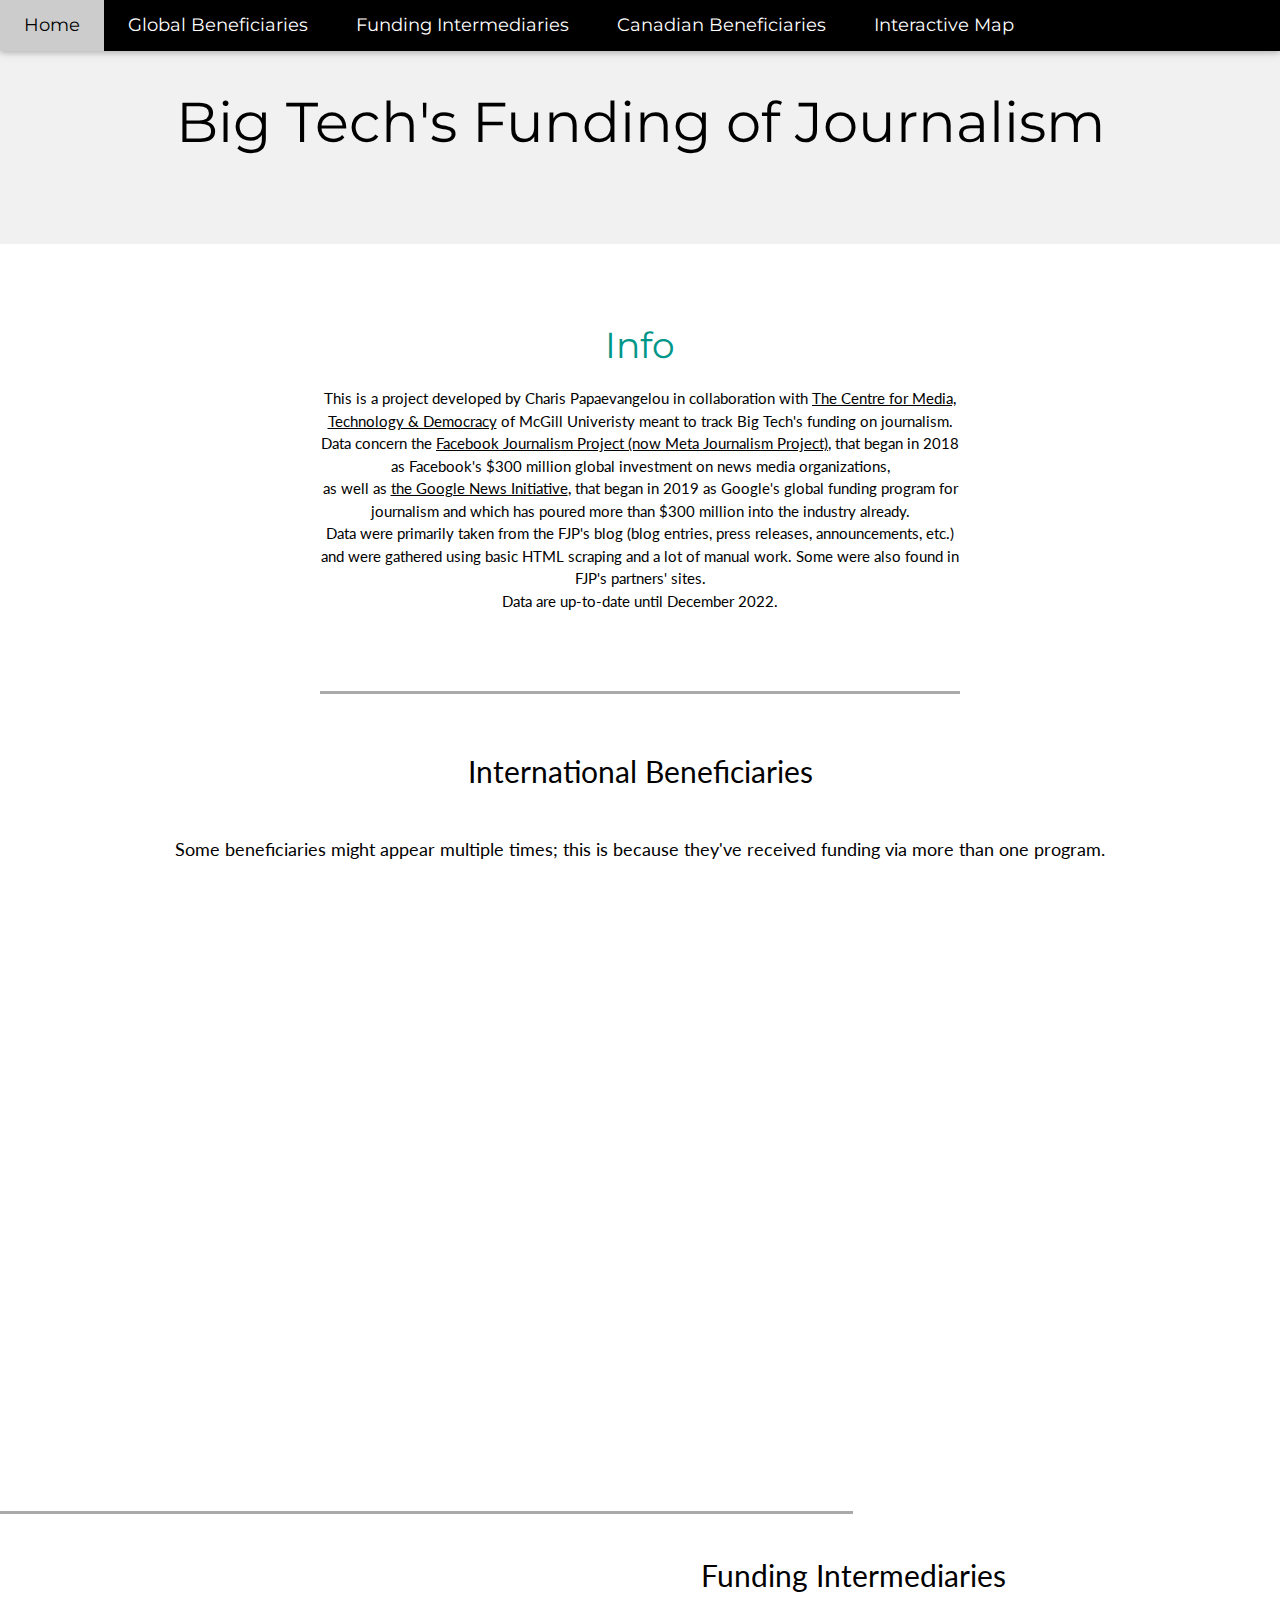
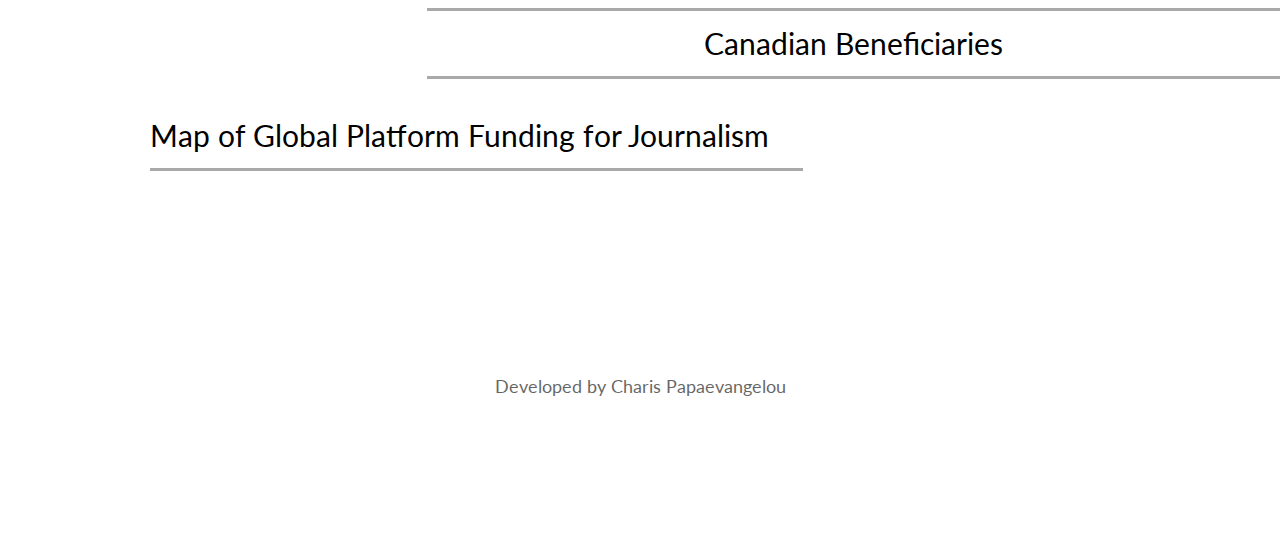
==== index.html @ 930091fc "Update index.html" ====
<!DOCTYPE html>
<html lang="en">
<title>Big Tech's Funding of Journalism</title>
<meta charset="UTF-8">
<meta name="viewport" content="width=device-width, initial-scale=1">
<link rel="stylesheet" href="https://www.w3schools.com/w3css/4/w3.css">
<link rel="stylesheet" href="https://fonts.googleapis.com/css?family=Lato">
<link rel="stylesheet" href="https://fonts.googleapis.com/css?family=Montserrat">
<link rel="stylesheet" href="https://cdnjs.cloudflare.com/ajax/libs/font-awesome/4.7.0/css/font-awesome.min.css">
<style>
body,h1,h2,h3,h4,h5,h6 {font-family: "Lato", sans-serif}
.w3-bar,h1,button {font-family: "Montserrat", sans-serif}
.fa-anchor,.fa-coffee {font-size:200px}
</style>
<body>

<!-- Navbar -->
<div class="w3-top">
  <div class="w3-bar w3-black w3-card w3-left-align w3-large">
    <a class="w3-bar-item w3-button w3-hide-medium w3-hide-large w3-right w3-padding-large w3-hover-white w3-large w3-red" href="javascript:void(0);" onclick="myFunction()" title="Toggle Navigation Menu"><i class="fa fa-bars"></i></a>
    <a href="#" class="w3-bar-item w3-button w3-padding-large w3-white">Home</a>
    <a href="#first" class="w3-bar-item w3-button w3-hide-small w3-padding-large w3-hover-white">Global Beneficiaries</a>
    <a href="#second" class="w3-bar-item w3-button w3-hide-small w3-padding-large w3-hover-white">Funding Intermediaries</a>
    <a href="#third" class="w3-bar-item w3-button w3-hide-small w3-padding-large w3-hover-white">Canadian Beneficiaries</a>
    <a href="#fourth" class="w3-bar-item w3-button w3-hide-small w3-padding-large w3-hover-white">Interactive Map</a>
  </div>

  <!-- Navbar on small screens -->
  <div id="navDemo" class="w3-bar-block w3-white w3-hide w3-hide-large w3-hide-medium w3-large">
    <a href="#first" class="w3-bar-item w3-button w3-padding-large">Global Beneficiaries</a>
    <a href="#second" class="w3-bar-item w3-button w3-padding-large">Funding Intermediaries</a>
    <a href="#third" class="w3-bar-item w3-button w3-padding-large">Canadian Beneficiaries</a>
    <a href="#fourth" class="w3-bar-item w3-button w3-padding-large">Interactive Map</a>
  </div>
</div>
  
<!-- Header -->
<header class="w3-container w3-light-grey w3-center" style="max-width: 100%; max-height: 100%; padding: 5%;">
  <h1 class="w3-margin" style= "font-size: 56px;">Big Tech's Funding of Journalism</h1>
</header>

<!-- Body -->
<div class="w3-main" style="max-width: fit-content; max-height: fit-content; margin-left: 25% !important; margin-right: 25% !important; border-bottom: solid; border-color: darkgray;">
  <div class="w3-row w3-padding-64">
      <h1 class="w3-text-teal" style="text-align: center;">Info</h1>
      <p><center>This is a project developed by Charis Papaevangelou in collaboration with <a href="https://www.mediatechdemocracy.com/">The Centre for Media, Technology & Democracy</a> of McGill Univeristy meant to track Big Tech's funding on journalism.<br> 
       Data concern the <a href="https://www.facebook.com/journalismproject"> Facebook Journalism Project (now Meta Journalism Project)</a>, that began in 2018 as Facebook's $300 million global investment on news media organizations,<br>
       as well as <a href="https://newsinitiative.withgoogle.com/"> the Google News Initiative</a>, that began in 2019 as Google's global funding program for journalism and which has poured more than $300 million into the industry already.<br>
       Data were primarily taken from the FJP's blog (blog entries, press releases, announcements, etc.) and were gathered using basic HTML scraping and a lot of manual work. Some were also found in FJP's partners' sites.<br>
       Data are up-to-date until December 2022.</p>
        </div>
  </div>
  
<!-- First Grid -->
<br>
<br>
<div id="first">
<div class="w3-center style">
<h2>International Beneficiaries</h2>
<h5 class="w3-padding-32">Some beneficiaries might appear multiple times; this is because they've received funding via more than one program.</h5>
      <i class="w3-padding-64 w3-text-red w3-margin-right"></i>
            <iframe width="1600" height="600" seamless frameborder="0" src="https://p-charis.github.io/journalism-funding/#Associated%20Press"></iframe>
    </div>
    <div class="w3-twothird" style="border-bottom: solid; border-color: darkgray">
<script
    src="https://6rv47epmey.cloudtables.io/loader/4aa36558-da86-11ec-96fa-8f8ad7ef2f5e/table/bs5"
    data-apiKey="J8fF810oRDFvTYUQmNHyi41z"
    data-clientId="{Unique client id}"
></script>
</div>
</div>
</div>
 </a>

<!-- Second Grid -->
<div id="second">
<div class="w3-center style">
  <div class="w3-padding-32">
    <div class="w3-third w3-center">
      <i class="w3-padding-64 w3-text-red w3-margin-right"></i>
    </div>
    <div class="w3-twothird" style="border-bottom: solid; border-color: darkgray">
      <h2>Funding Intermediaries</h2>
<script
    src="https://6rv47epmey.cloudtables.io/loader/f861aa0c-da80-11ec-9608-a38b518e19a0/table/bs5"
    data-apiKey="J8fF810oRDFvTYUQmNHyi41z"
    data-clientId="{Unique client id}"
></script>
</a>
    </div>
  </div>
</div>
</div>


<!-- Third Grid -->
<div id="third">
<div class="w3-center style">
  <div class="w3-padding-32">
    <div class="w3-third w3-center">
      <i class="w3-padding-64 w3-text-red w3-margin-right"></i>
    </div>
    <div class="w3-twothird" style="border-bottom: solid; border-color: darkgray">
      <h2>Canadian Beneficiaries</h2>
<script
    src="https://6rv47epmey.cloudtables.io/loader/4c8b0bc2-bb51-11ec-a2d8-4b6a1e3097d9/table/bs5"
    data-apiKey="J8fF810oRDFvTYUQmNHyi41z"
    data-clientId="{Unique client id}"
></script>
</a>
    </div>
  </div>
</div>
</div>

<!-- Fourth Grid -->
<div id="fourth">
<div class="w3-row-padding w3-padding-64 w3-container">
  <div class="w3-content">
    <div class="w3-twothird" style="border-bottom: solid; border-color: darkgray">
      <h2>Map of Global Platform Funding for Journalism</h2>
<div class='tableauPlaceholder' id='viz1650116633884' style='position: relative'><noscript><a href='#'><img alt='Interactive Map of FJP &amp; GNI Global Funding for Journalism (2018-2022) ' src='https:&#47;&#47;public.tableau.com&#47;static&#47;images&#47;gl&#47;global-map-viz&#47;Map&#47;1_rss.png' style='border: none' /></a></noscript><object class='tableauViz'  style='display:none;'><param name='host_url' value='https%3A%2F%2Fpublic.tableau.com%2F' /> <param name='embed_code_version' value='3' /> <param name='site_root' value='' /><param name='name' value='global-map-viz&#47;Map' /><param name='tabs' value='no' /><param name='toolbar' value='yes' /><param name='static_image' value='https:&#47;&#47;public.tableau.com&#47;static&#47;images&#47;gl&#47;global-map-viz&#47;Map&#47;1.png' /> <param name='animate_transition' value='yes' /><param name='display_static_image' value='yes' /><param name='display_spinner' value='yes' /><param name='display_overlay' value='yes' /><param name='display_count' value='yes' /><param name='language' value='en-GB' /></object></div>                <script type='text/javascript'>                    var divElement = document.getElementById('viz1650116633884');                    var vizElement = divElement.getElementsByTagName('object')[0];                    vizElement.style.width='100%';vizElement.style.height=(divElement.offsetWidth*0.75)+'px';                    var scriptElement = document.createElement('script');                    scriptElement.src = 'https://public.tableau.com/javascripts/api/viz_v1.js';                    vizElement.parentNode.insertBefore(scriptElement, vizElement);                </script>
</a>

    </div>
  </div>
</div>
</div>


<script>
// Used to toggle the menu on small screens when clicking on the menu button
function myFunction() {
  var x = document.getElementById("navDemo");
  if (x.className.indexOf("w3-show") == -1) {
    x.className += " w3-show";
  } else { 
    x.className = x.className.replace(" w3-show", "");
  }
}
</script>

<!-- Footer -->
<footer class="w3-container w3-padding-64 w3-center w3-opacity">  
  <div class="w3-xlarge w3-padding-32">
    <h5 class="w3-padding-32">Developed by Charis Papaevangelou</h5>
</body>
</html>
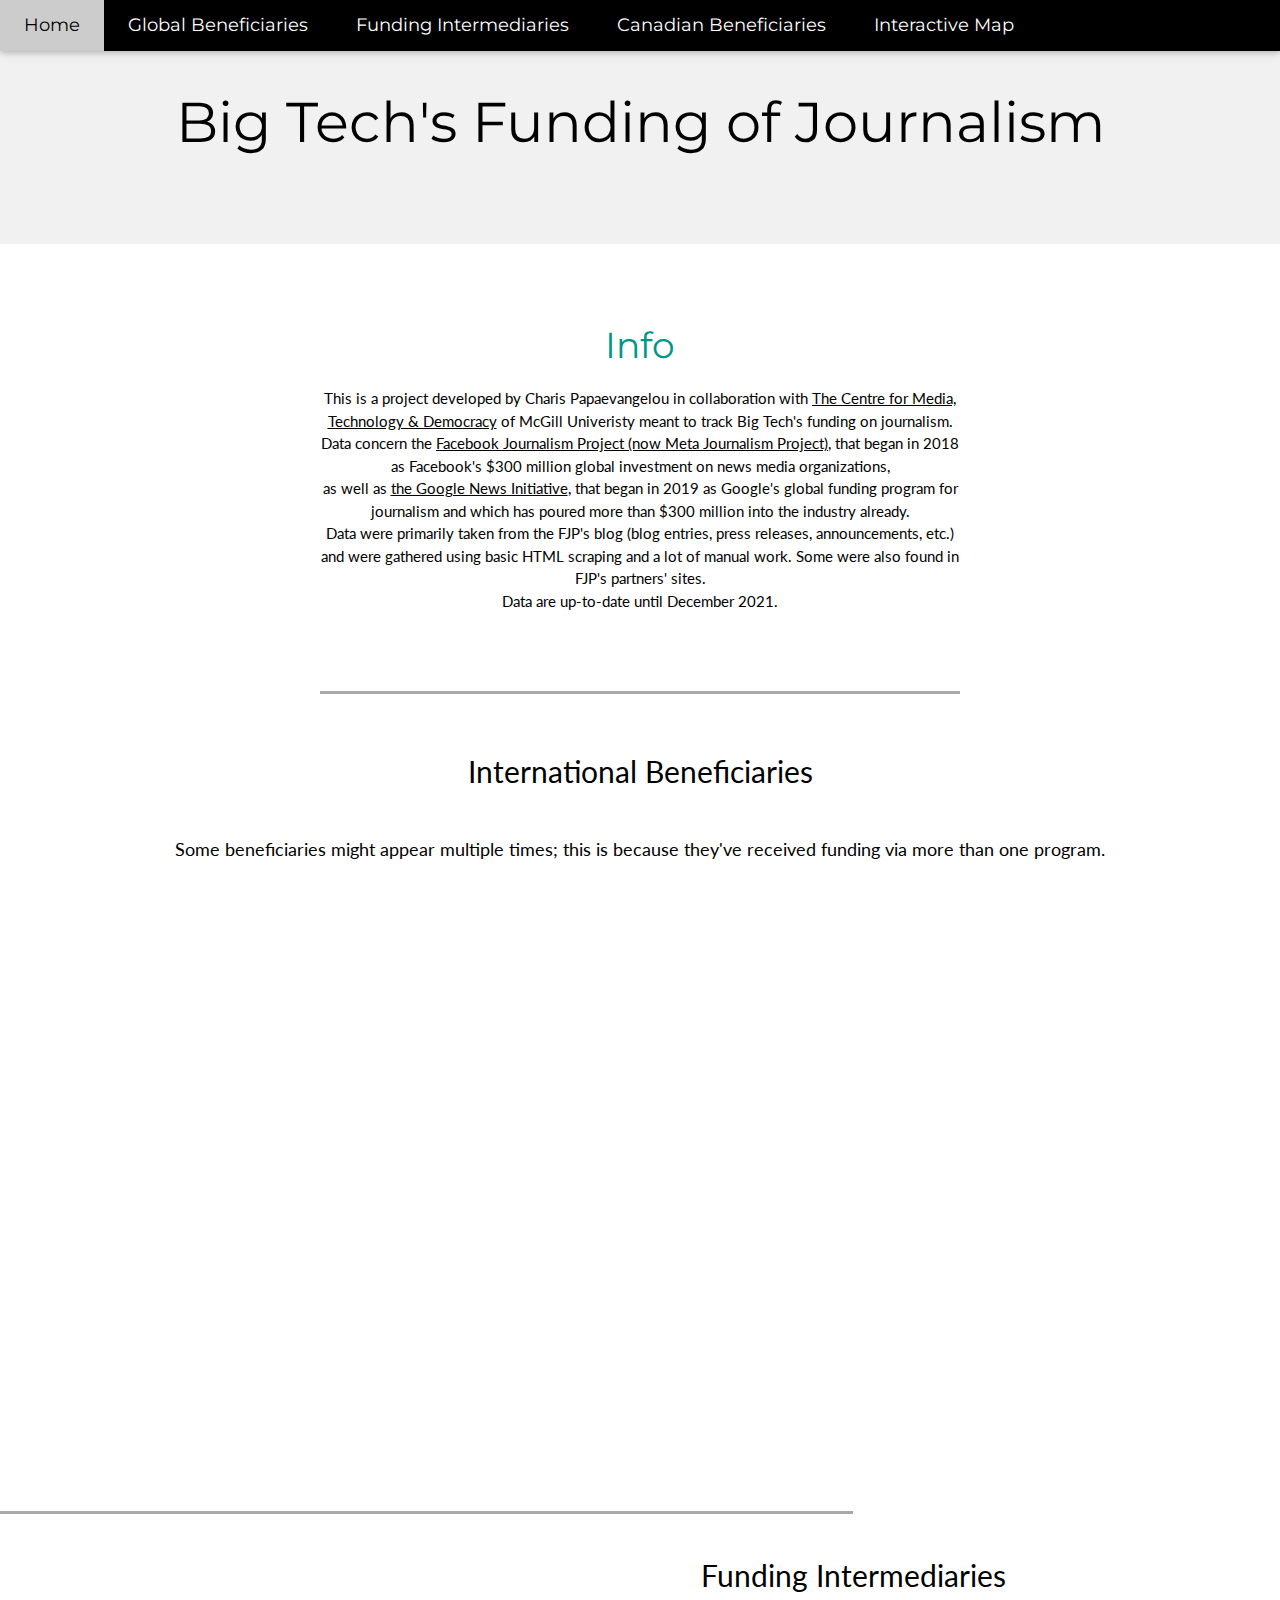
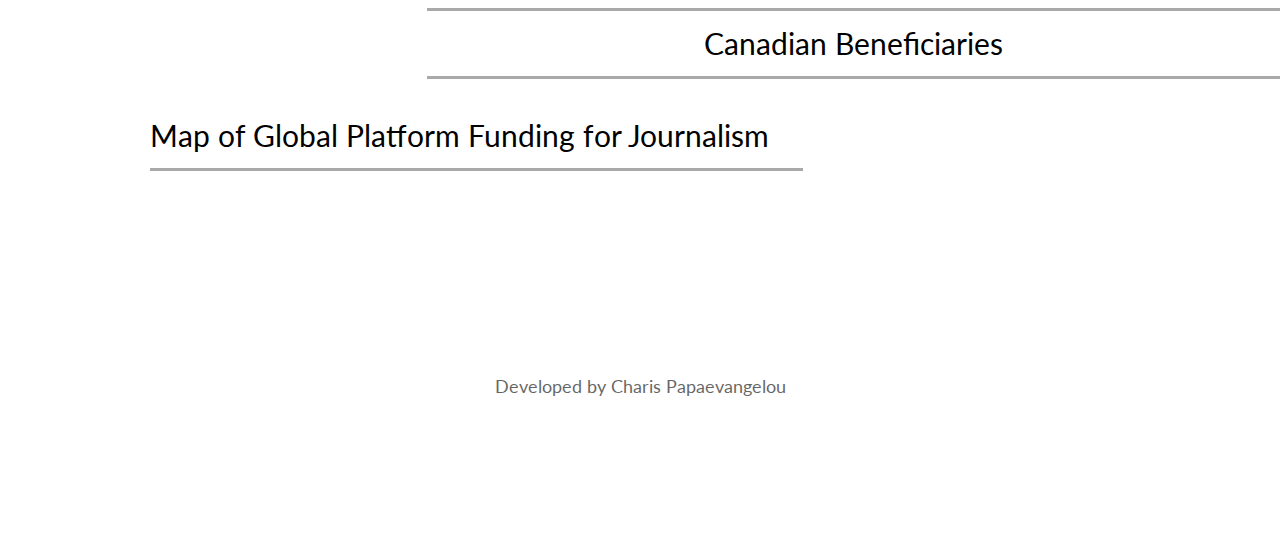
==== commit 6960f610: "Update index.html" ====
--- a/index.html
+++ b/index.html
@@ -47,7 +47,7 @@
        Data concern the <a href="https://www.facebook.com/journalismproject"> Facebook Journalism Project (now Meta Journalism Project)</a>, that began in 2018 as Facebook's $300 million global investment on news media organizations,<br>
        as well as <a href="https://newsinitiative.withgoogle.com/"> the Google News Initiative</a>, that began in 2019 as Google's global funding program for journalism and which has poured more than $300 million into the industry already.<br>
        Data were primarily taken from the FJP's blog (blog entries, press releases, announcements, etc.) and were gathered using basic HTML scraping and a lot of manual work. Some were also found in FJP's partners' sites.<br>
-       Data are up-to-date until December 2022.</p>
+       Data are up-to-date until December 2021.</p>
         </div>
   </div>
   
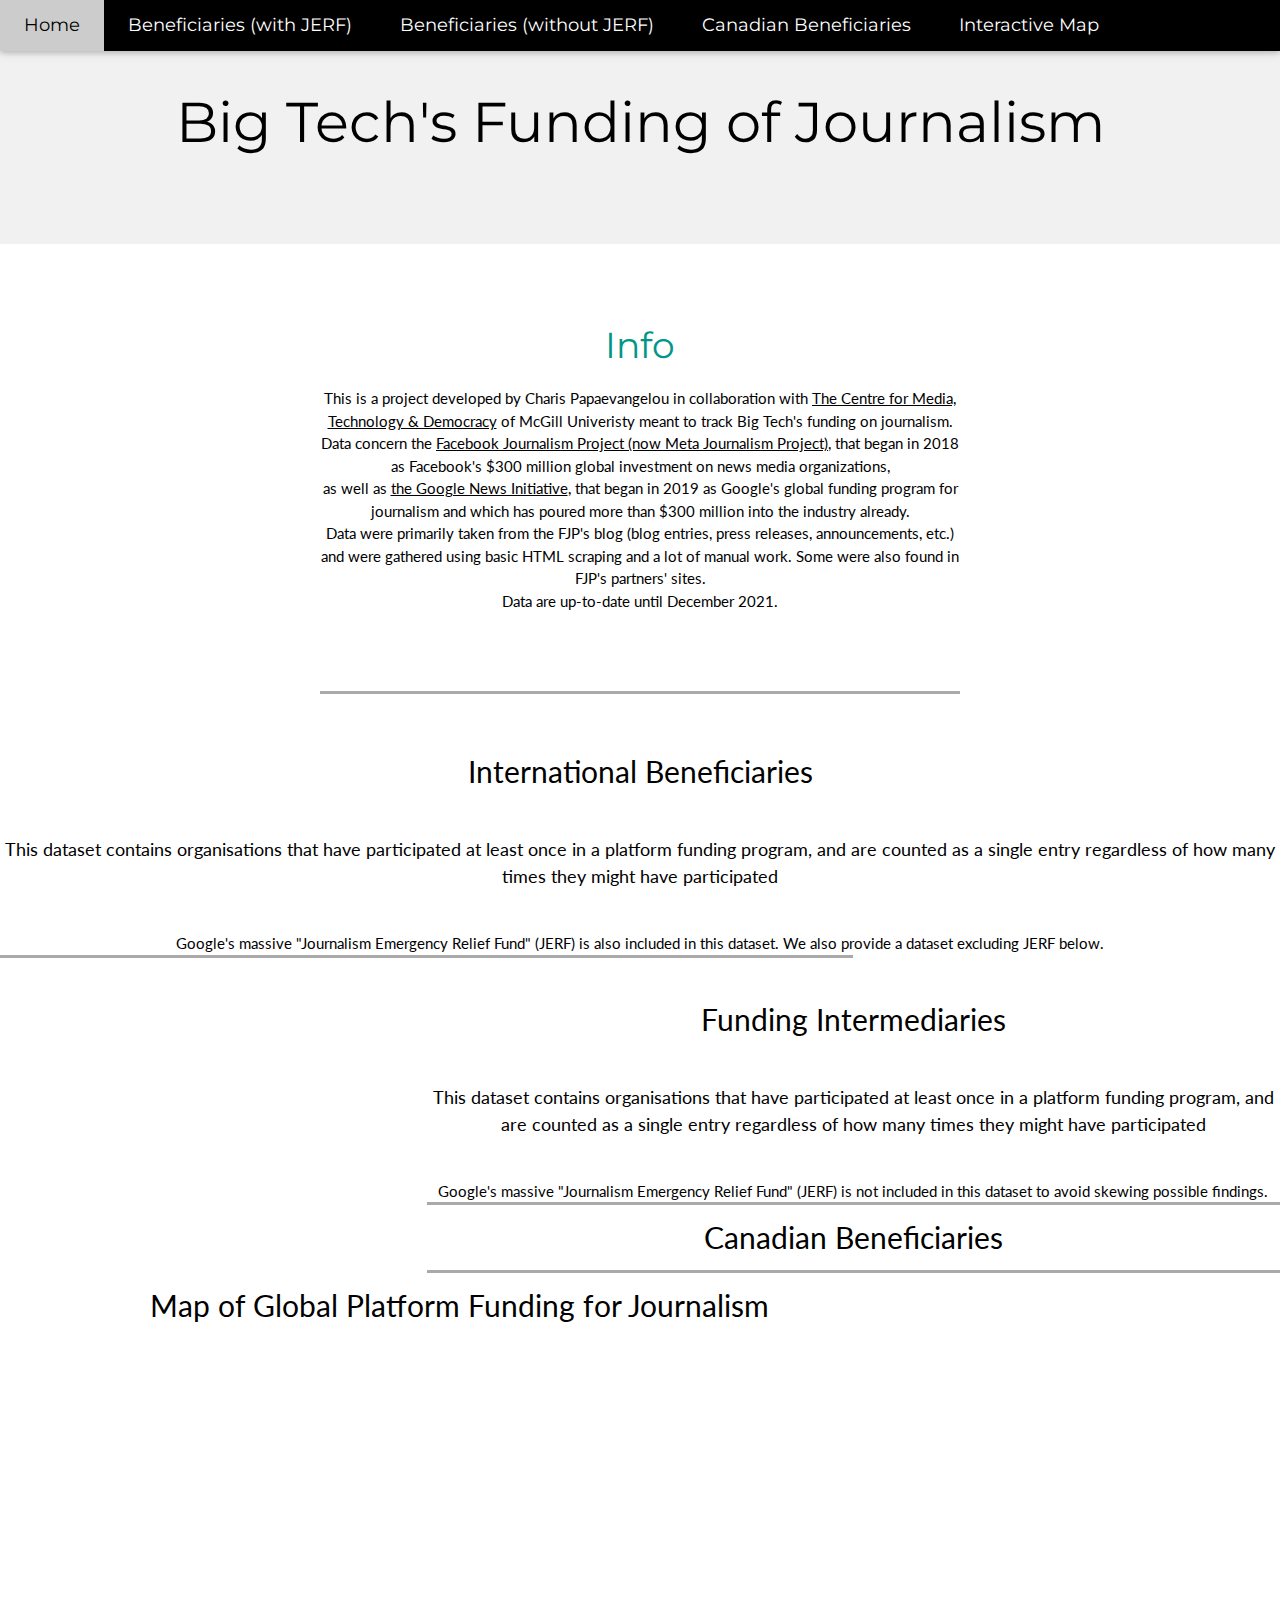
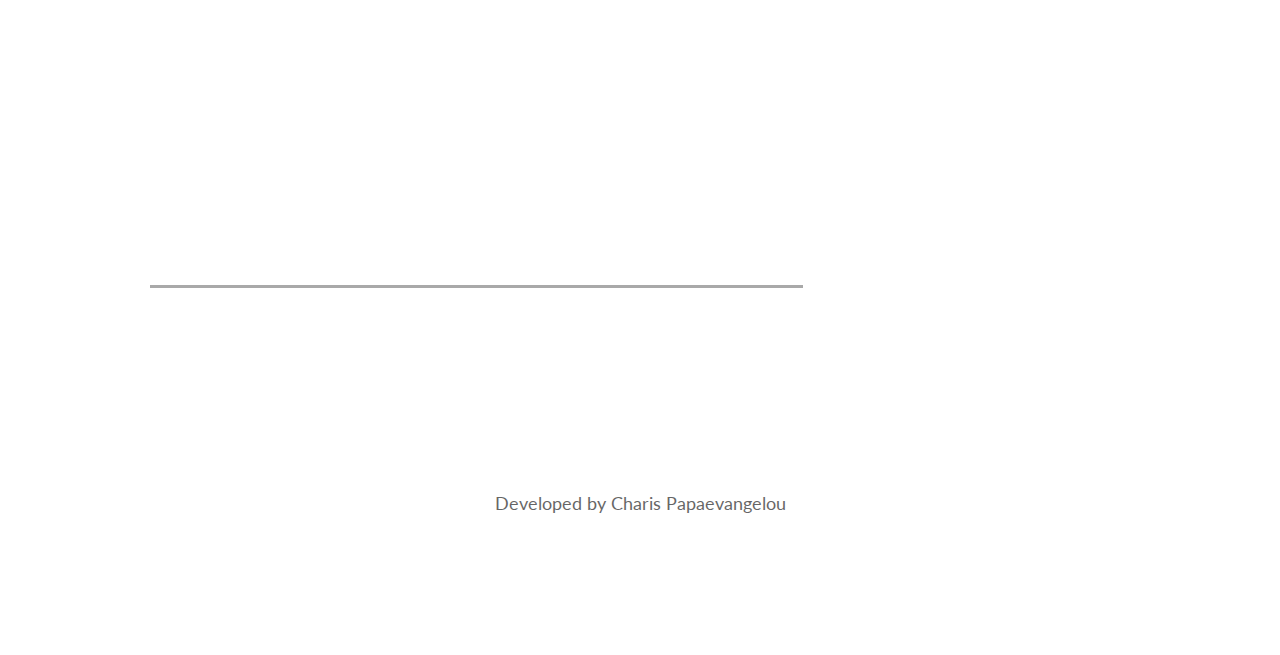
==== commit 9b950c08: "Update index.html" ====
--- a/index.html
+++ b/index.html
@@ -19,16 +19,16 @@
   <div class="w3-bar w3-black w3-card w3-left-align w3-large">
     <a class="w3-bar-item w3-button w3-hide-medium w3-hide-large w3-right w3-padding-large w3-hover-white w3-large w3-red" href="javascript:void(0);" onclick="myFunction()" title="Toggle Navigation Menu"><i class="fa fa-bars"></i></a>
     <a href="#" class="w3-bar-item w3-button w3-padding-large w3-white">Home</a>
-    <a href="#first" class="w3-bar-item w3-button w3-hide-small w3-padding-large w3-hover-white">Global Beneficiaries</a>
-    <a href="#second" class="w3-bar-item w3-button w3-hide-small w3-padding-large w3-hover-white">Funding Intermediaries</a>
+    <a href="#first" class="w3-bar-item w3-button w3-hide-small w3-padding-large w3-hover-white">Beneficiaries (with JERF)</a>
+    <a href="#second" class="w3-bar-item w3-button w3-hide-small w3-padding-large w3-hover-white">Beneficiaries (without JERF)</a>
     <a href="#third" class="w3-bar-item w3-button w3-hide-small w3-padding-large w3-hover-white">Canadian Beneficiaries</a>
     <a href="#fourth" class="w3-bar-item w3-button w3-hide-small w3-padding-large w3-hover-white">Interactive Map</a>
   </div>
 
   <!-- Navbar on small screens -->
   <div id="navDemo" class="w3-bar-block w3-white w3-hide w3-hide-large w3-hide-medium w3-large">
-    <a href="#first" class="w3-bar-item w3-button w3-padding-large">Global Beneficiaries</a>
-    <a href="#second" class="w3-bar-item w3-button w3-padding-large">Funding Intermediaries</a>
+    <a href="#first" class="w3-bar-item w3-button w3-padding-large">Beneficiaries (with JERF)</a>
+    <a href="#second" class="w3-bar-item w3-button w3-padding-large">Beneficiaries (without JERF)</a>
     <a href="#third" class="w3-bar-item w3-button w3-padding-large">Canadian Beneficiaries</a>
     <a href="#fourth" class="w3-bar-item w3-button w3-padding-large">Interactive Map</a>
   </div>
@@ -57,13 +57,11 @@
 <div id="first">
 <div class="w3-center style">
 <h2>International Beneficiaries</h2>
-<h5 class="w3-padding-32">Some beneficiaries might appear multiple times; this is because they've received funding via more than one program.</h5>
-      <i class="w3-padding-64 w3-text-red w3-margin-right"></i>
-            <iframe width="1600" height="600" seamless frameborder="0" src="https://p-charis.github.io/journalism-funding/#Associated%20Press"></iframe>
-    </div>
+<h5 class="w3-padding-32">This dataset contains organisations that have participated at least once in a platform funding program, and are counted as a single entry regardless of how many times they might have participated <br></h5>
+    Google's massive "Journalism Emergency Relief Fund" (JERF) is also included in this dataset. We also provide a dataset excluding JERF below. </div>
     <div class="w3-twothird" style="border-bottom: solid; border-color: darkgray">
 <script
-    src="https://6rv47epmey.cloudtables.io/loader/4aa36558-da86-11ec-96fa-8f8ad7ef2f5e/table/bs5"
+    src="https://6rv47epmey.cloudtables.io/loader/e2350b72-f3a1-11ec-9671-67af9bba55ff/table/bs5"
     data-apiKey="J8fF810oRDFvTYUQmNHyi41z"
     data-clientId="{Unique client id}"
 ></script>
@@ -81,8 +79,10 @@
     </div>
     <div class="w3-twothird" style="border-bottom: solid; border-color: darkgray">
       <h2>Funding Intermediaries</h2>
+<h5 class="w3-padding-32">This dataset contains organisations that have participated at least once in a platform funding program, and are counted as a single entry regardless of how many times they might have participated <br></h5>
+    Google's massive "Journalism Emergency Relief Fund" (JERF) is not included in this dataset to avoid skewing possible findings. </div>
 <script
-    src="https://6rv47epmey.cloudtables.io/loader/f861aa0c-da80-11ec-9608-a38b518e19a0/table/bs5"
+    src="https://6rv47epmey.cloudtables.io/loader/6b4b6a22-f3a3-11ec-9d22-33227690932b/table/bs5"
     data-apiKey="J8fF810oRDFvTYUQmNHyi41z"
     data-clientId="{Unique client id}"
 ></script>
@@ -103,7 +103,7 @@
     <div class="w3-twothird" style="border-bottom: solid; border-color: darkgray">
       <h2>Canadian Beneficiaries</h2>
 <script
-    src="https://6rv47epmey.cloudtables.io/loader/4c8b0bc2-bb51-11ec-a2d8-4b6a1e3097d9/table/bs5"
+    src="https://6rv47epmey.cloudtables.io/loader/c7740066-f3a3-11ec-9d22-031c78bd906b/table/d"
     data-apiKey="J8fF810oRDFvTYUQmNHyi41z"
     data-clientId="{Unique client id}"
 ></script>
@@ -119,8 +119,8 @@
   <div class="w3-content">
     <div class="w3-twothird" style="border-bottom: solid; border-color: darkgray">
       <h2>Map of Global Platform Funding for Journalism</h2>
-<div class='tableauPlaceholder' id='viz1650116633884' style='position: relative'><noscript><a href='#'><img alt='Interactive Map of FJP &amp; GNI Global Funding for Journalism (2018-2022) ' src='https:&#47;&#47;public.tableau.com&#47;static&#47;images&#47;gl&#47;global-map-viz&#47;Map&#47;1_rss.png' style='border: none' /></a></noscript><object class='tableauViz'  style='display:none;'><param name='host_url' value='https%3A%2F%2Fpublic.tableau.com%2F' /> <param name='embed_code_version' value='3' /> <param name='site_root' value='' /><param name='name' value='global-map-viz&#47;Map' /><param name='tabs' value='no' /><param name='toolbar' value='yes' /><param name='static_image' value='https:&#47;&#47;public.tableau.com&#47;static&#47;images&#47;gl&#47;global-map-viz&#47;Map&#47;1.png' /> <param name='animate_transition' value='yes' /><param name='display_static_image' value='yes' /><param name='display_spinner' value='yes' /><param name='display_overlay' value='yes' /><param name='display_count' value='yes' /><param name='language' value='en-GB' /></object></div>                <script type='text/javascript'>                    var divElement = document.getElementById('viz1650116633884');                    var vizElement = divElement.getElementsByTagName('object')[0];                    vizElement.style.width='100%';vizElement.style.height=(divElement.offsetWidth*0.75)+'px';                    var scriptElement = document.createElement('script');                    scriptElement.src = 'https://public.tableau.com/javascripts/api/viz_v1.js';                    vizElement.parentNode.insertBefore(scriptElement, vizElement);                </script>
-</a>
+
+      <iframe width="874" height="541" seamless frameborder="0" scrolling="no" src="https://docs.google.com/spreadsheets/d/e/2PACX-1vRBT_52r5vyQcI-k5GNyMUytO1SdJx89EVkkH37PK9lnSU-pFLPWHWdu3Ri_S2JtHIwQq_i7xKlqK-I/pubchart?oid=1637270376&amp;format=interactive"></iframe>
 
     </div>
   </div>
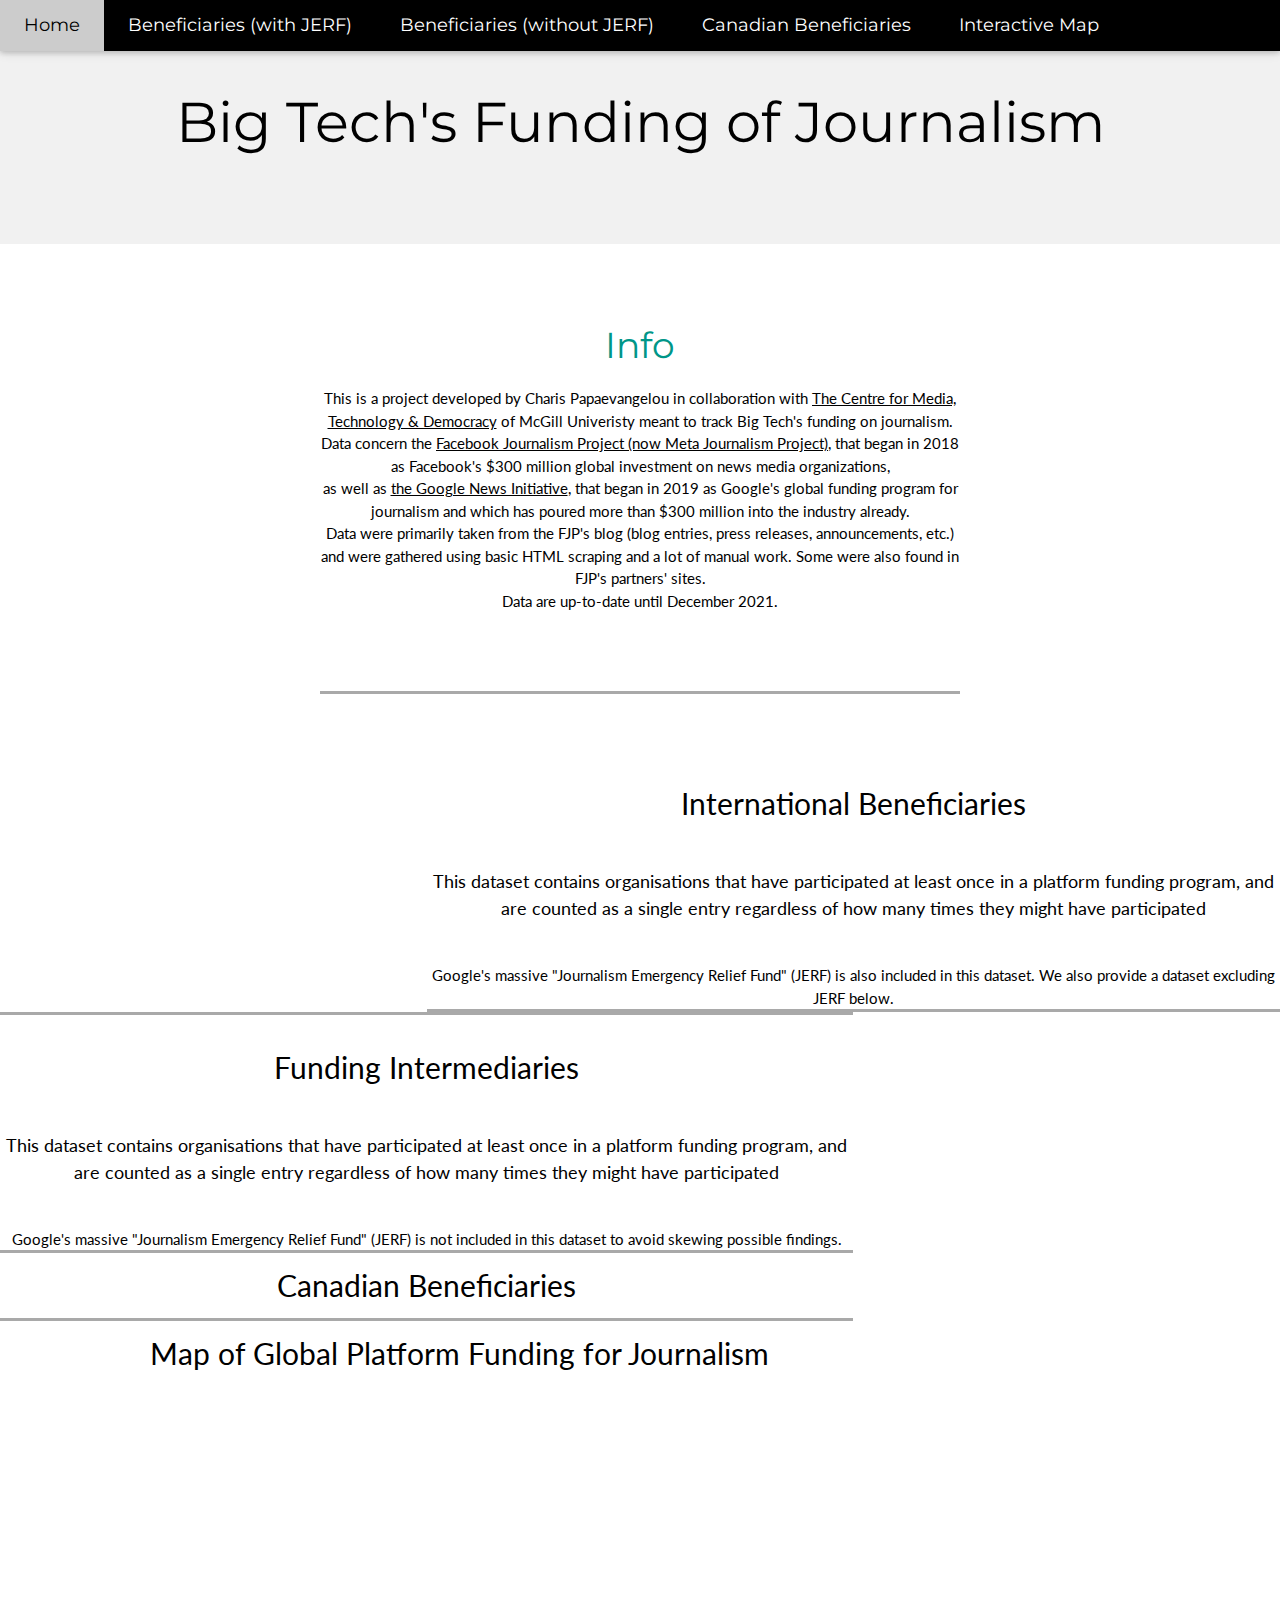
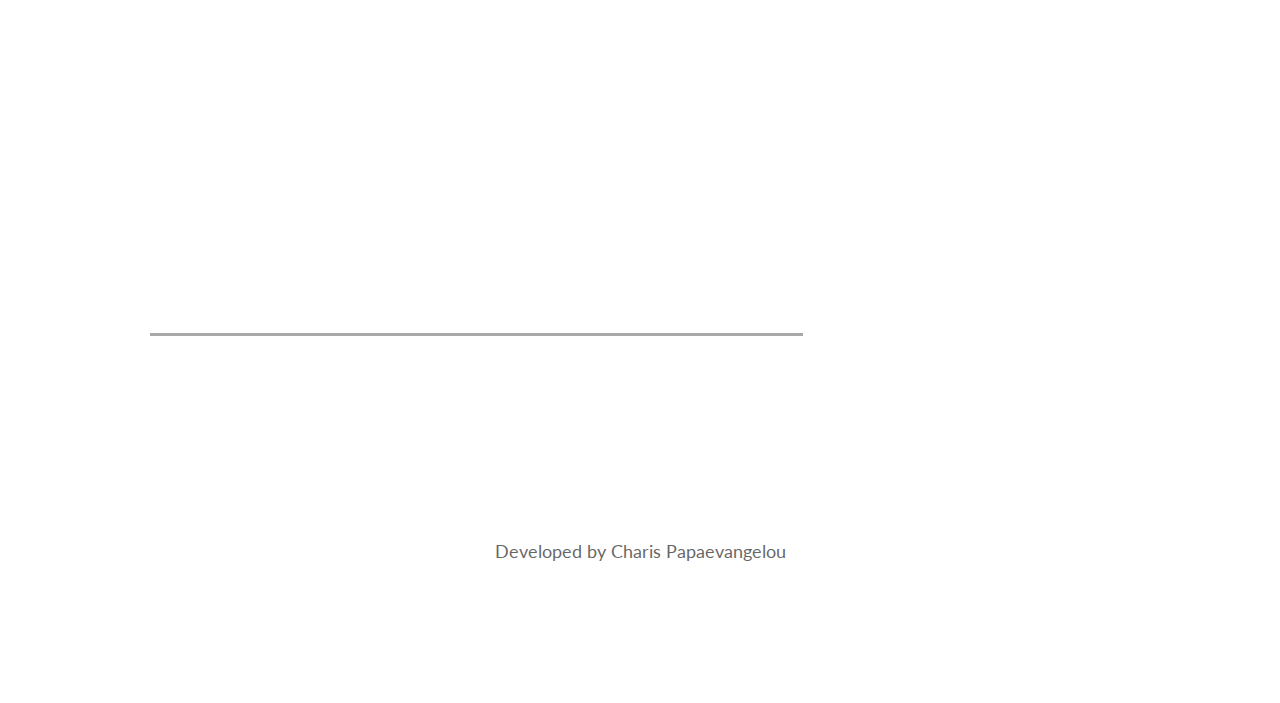
==== commit 45a773e8: "Update index.html" ====
--- a/index.html
+++ b/index.html
@@ -56,6 +56,11 @@
 <br>
 <div id="first">
 <div class="w3-center style">
+  <div class="w3-padding-32">
+    <div class="w3-third w3-center">
+      <i class="w3-padding-64 w3-text-red w3-margin-right"></i>
+         </div>
+    <div class="w3-twothird" style="border-bottom: solid; border-color: darkgray">
 <h2>International Beneficiaries</h2>
 <h5 class="w3-padding-32">This dataset contains organisations that have participated at least once in a platform funding program, and are counted as a single entry regardless of how many times they might have participated <br></h5>
     Google's massive "Journalism Emergency Relief Fund" (JERF) is also included in this dataset. We also provide a dataset excluding JERF below. </div>
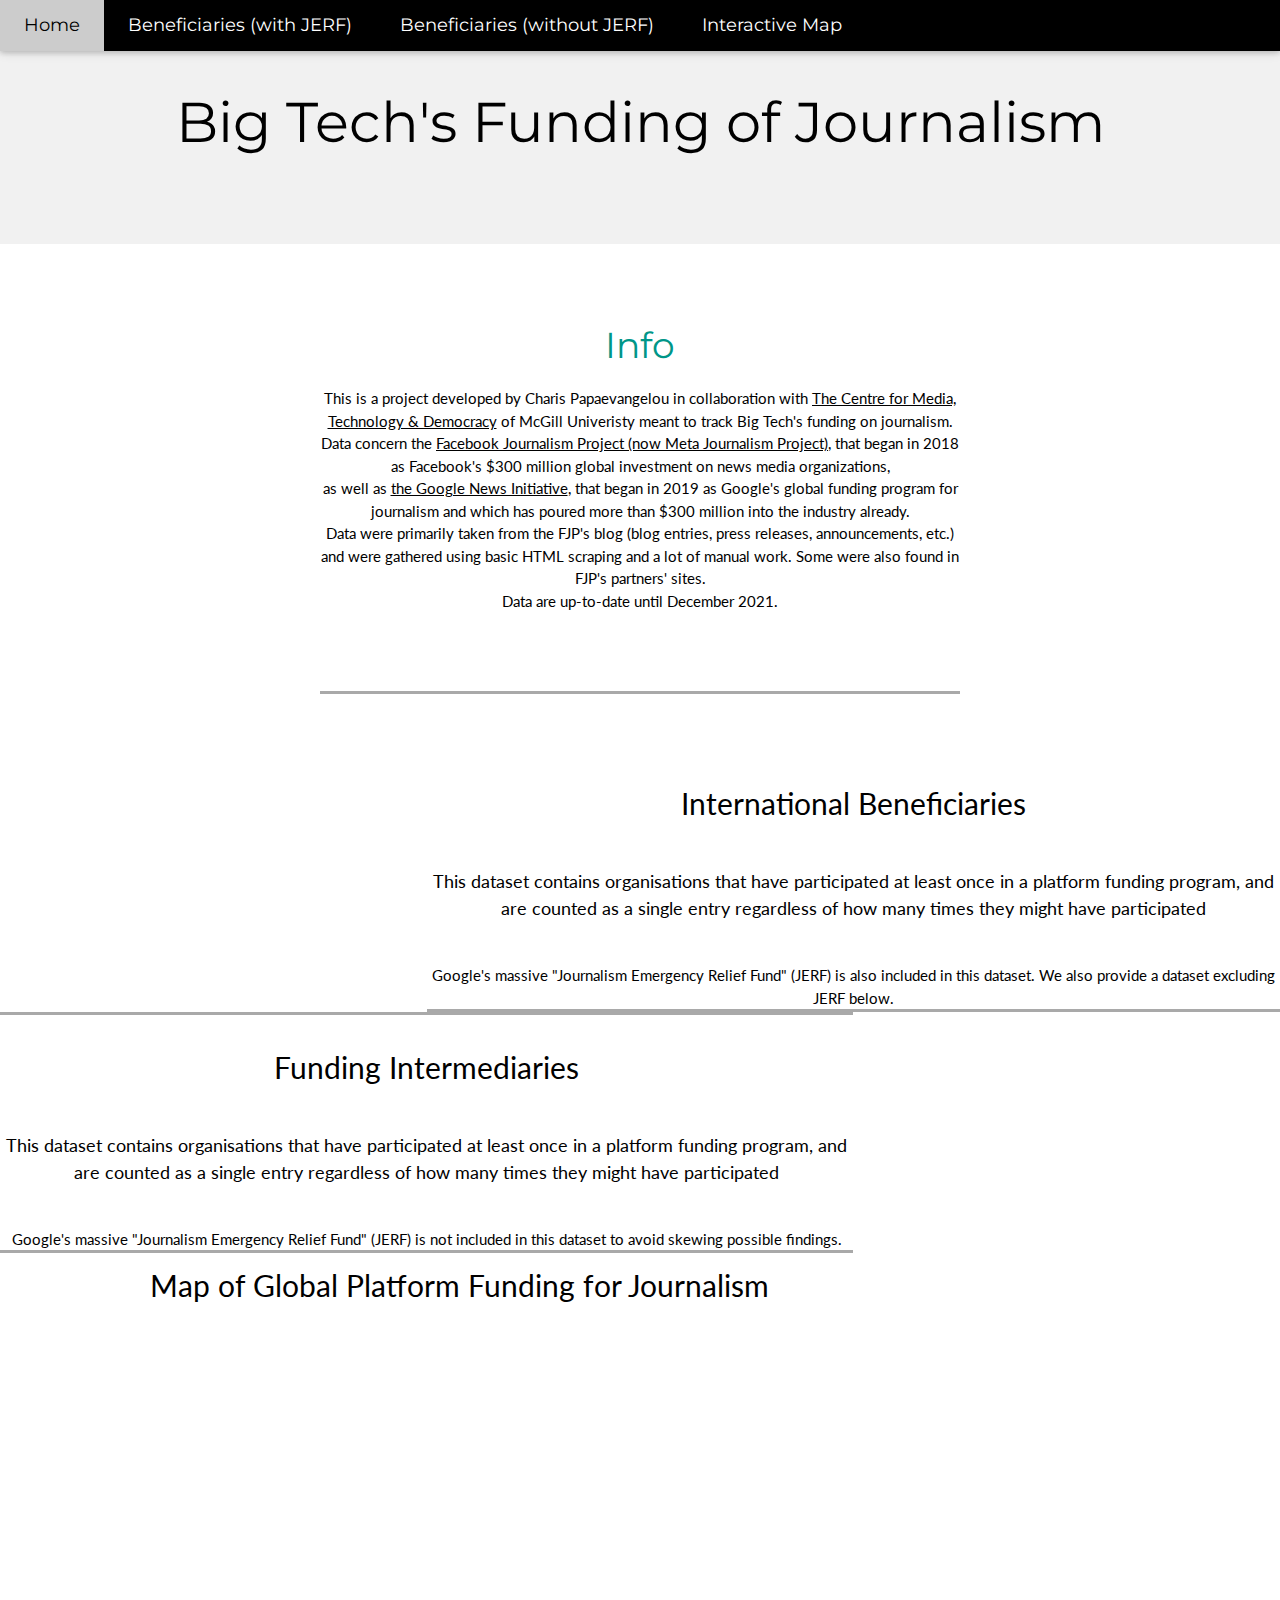
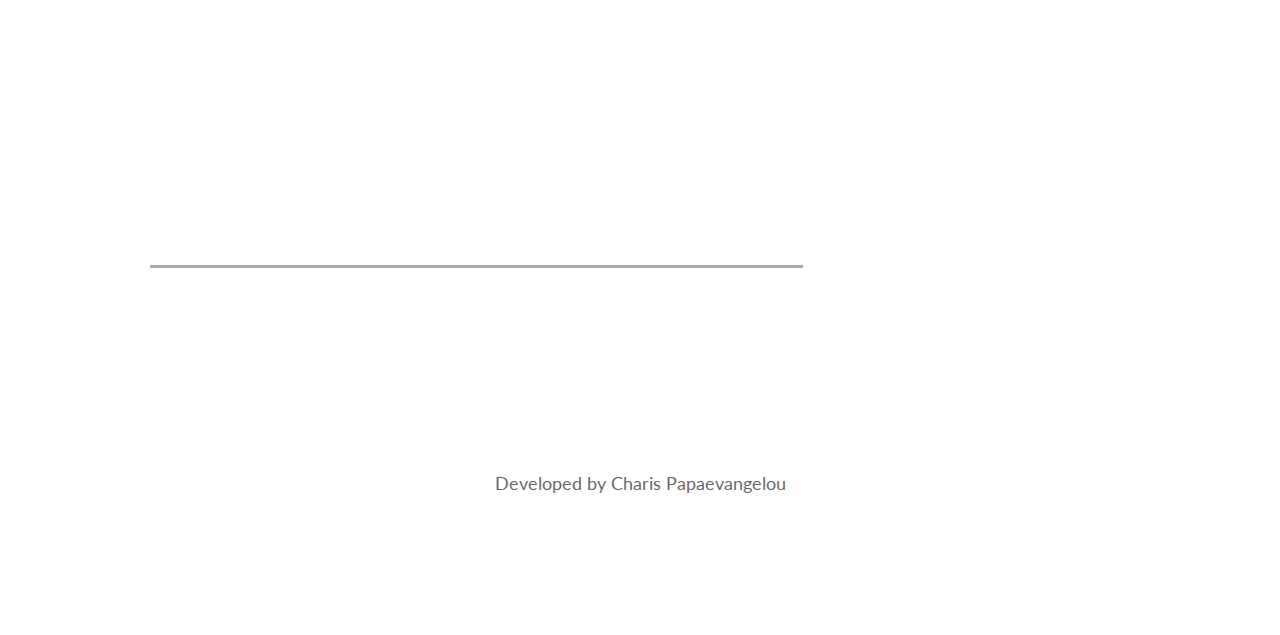
==== commit 073a8b35: "Update index.html" ====
--- a/index.html
+++ b/index.html
@@ -21,7 +21,6 @@
     <a href="#" class="w3-bar-item w3-button w3-padding-large w3-white">Home</a>
     <a href="#first" class="w3-bar-item w3-button w3-hide-small w3-padding-large w3-hover-white">Beneficiaries (with JERF)</a>
     <a href="#second" class="w3-bar-item w3-button w3-hide-small w3-padding-large w3-hover-white">Beneficiaries (without JERF)</a>
-    <a href="#third" class="w3-bar-item w3-button w3-hide-small w3-padding-large w3-hover-white">Canadian Beneficiaries</a>
     <a href="#fourth" class="w3-bar-item w3-button w3-hide-small w3-padding-large w3-hover-white">Interactive Map</a>
   </div>
 
@@ -29,7 +28,6 @@
   <div id="navDemo" class="w3-bar-block w3-white w3-hide w3-hide-large w3-hide-medium w3-large">
     <a href="#first" class="w3-bar-item w3-button w3-padding-large">Beneficiaries (with JERF)</a>
     <a href="#second" class="w3-bar-item w3-button w3-padding-large">Beneficiaries (without JERF)</a>
-    <a href="#third" class="w3-bar-item w3-button w3-padding-large">Canadian Beneficiaries</a>
     <a href="#fourth" class="w3-bar-item w3-button w3-padding-large">Interactive Map</a>
   </div>
 </div>
@@ -64,16 +62,18 @@
 <h2>International Beneficiaries</h2>
 <h5 class="w3-padding-32">This dataset contains organisations that have participated at least once in a platform funding program, and are counted as a single entry regardless of how many times they might have participated <br></h5>
     Google's massive "Journalism Emergency Relief Fund" (JERF) is also included in this dataset. We also provide a dataset excluding JERF below. </div>
-    <div class="w3-twothird" style="border-bottom: solid; border-color: darkgray">
+    <div class="w3-twothird" style="border-bottom: solid; border-color: darkgray"> </div>
 <script
-    src="https://6rv47epmey.cloudtables.io/loader/e2350b72-f3a1-11ec-9671-67af9bba55ff/table/bs5"
+    src="https://6rv47epmey.cloudtables.io/loader/59eb6a9e-7fbb-11ed-8fcd-ab0631ced7de/table/bs5"
     data-apiKey="J8fF810oRDFvTYUQmNHyi41z"
     data-clientId="{Unique client id}"
 ></script>
+ </a>
+    </div>
+  </div>
 </div>
 </div>
-</div>
- </a>
+
 
 <!-- Second Grid -->
 <div id="second">
@@ -87,28 +87,7 @@
 <h5 class="w3-padding-32">This dataset contains organisations that have participated at least once in a platform funding program, and are counted as a single entry regardless of how many times they might have participated <br></h5>
     Google's massive "Journalism Emergency Relief Fund" (JERF) is not included in this dataset to avoid skewing possible findings. </div>
 <script
-    src="https://6rv47epmey.cloudtables.io/loader/6b4b6a22-f3a3-11ec-9d22-33227690932b/table/bs5"
-    data-apiKey="J8fF810oRDFvTYUQmNHyi41z"
-    data-clientId="{Unique client id}"
-></script>
-</a>
-    </div>
-  </div>
-</div>
-</div>
-
-
-<!-- Third Grid -->
-<div id="third">
-<div class="w3-center style">
-  <div class="w3-padding-32">
-    <div class="w3-third w3-center">
-      <i class="w3-padding-64 w3-text-red w3-margin-right"></i>
-    </div>
-    <div class="w3-twothird" style="border-bottom: solid; border-color: darkgray">
-      <h2>Canadian Beneficiaries</h2>
-<script
-    src="https://6rv47epmey.cloudtables.io/loader/c7740066-f3a3-11ec-9d22-031c78bd906b/table/d"
+    src="https://6rv47epmey.cloudtables.io/loader/ba321c54-7fbb-11ed-8891-7ff52d67e117/table/bs5"
     data-apiKey="J8fF810oRDFvTYUQmNHyi41z"
     data-clientId="{Unique client id}"
 ></script>
@@ -125,8 +104,7 @@
     <div class="w3-twothird" style="border-bottom: solid; border-color: darkgray">
       <h2>Map of Global Platform Funding for Journalism</h2>
 
-      <iframe width="874" height="541" seamless frameborder="0" scrolling="no" src="https://docs.google.com/spreadsheets/d/e/2PACX-1vRBT_52r5vyQcI-k5GNyMUytO1SdJx89EVkkH37PK9lnSU-pFLPWHWdu3Ri_S2JtHIwQq_i7xKlqK-I/pubchart?oid=1637270376&amp;format=interactive"></iframe>
-
+<iframe width="874" height="541" seamless frameborder="0" scrolling="no" src="https://docs.google.com/spreadsheets/d/e/2PACX-1vRBT_52r5vyQcI-k5GNyMUytO1SdJx89EVkkH37PK9lnSU-pFLPWHWdu3Ri_S2JtHIwQq_i7xKlqK-I/pubchart?oid=1637270376&amp;format=interactive"></iframe>
     </div>
   </div>
 </div>
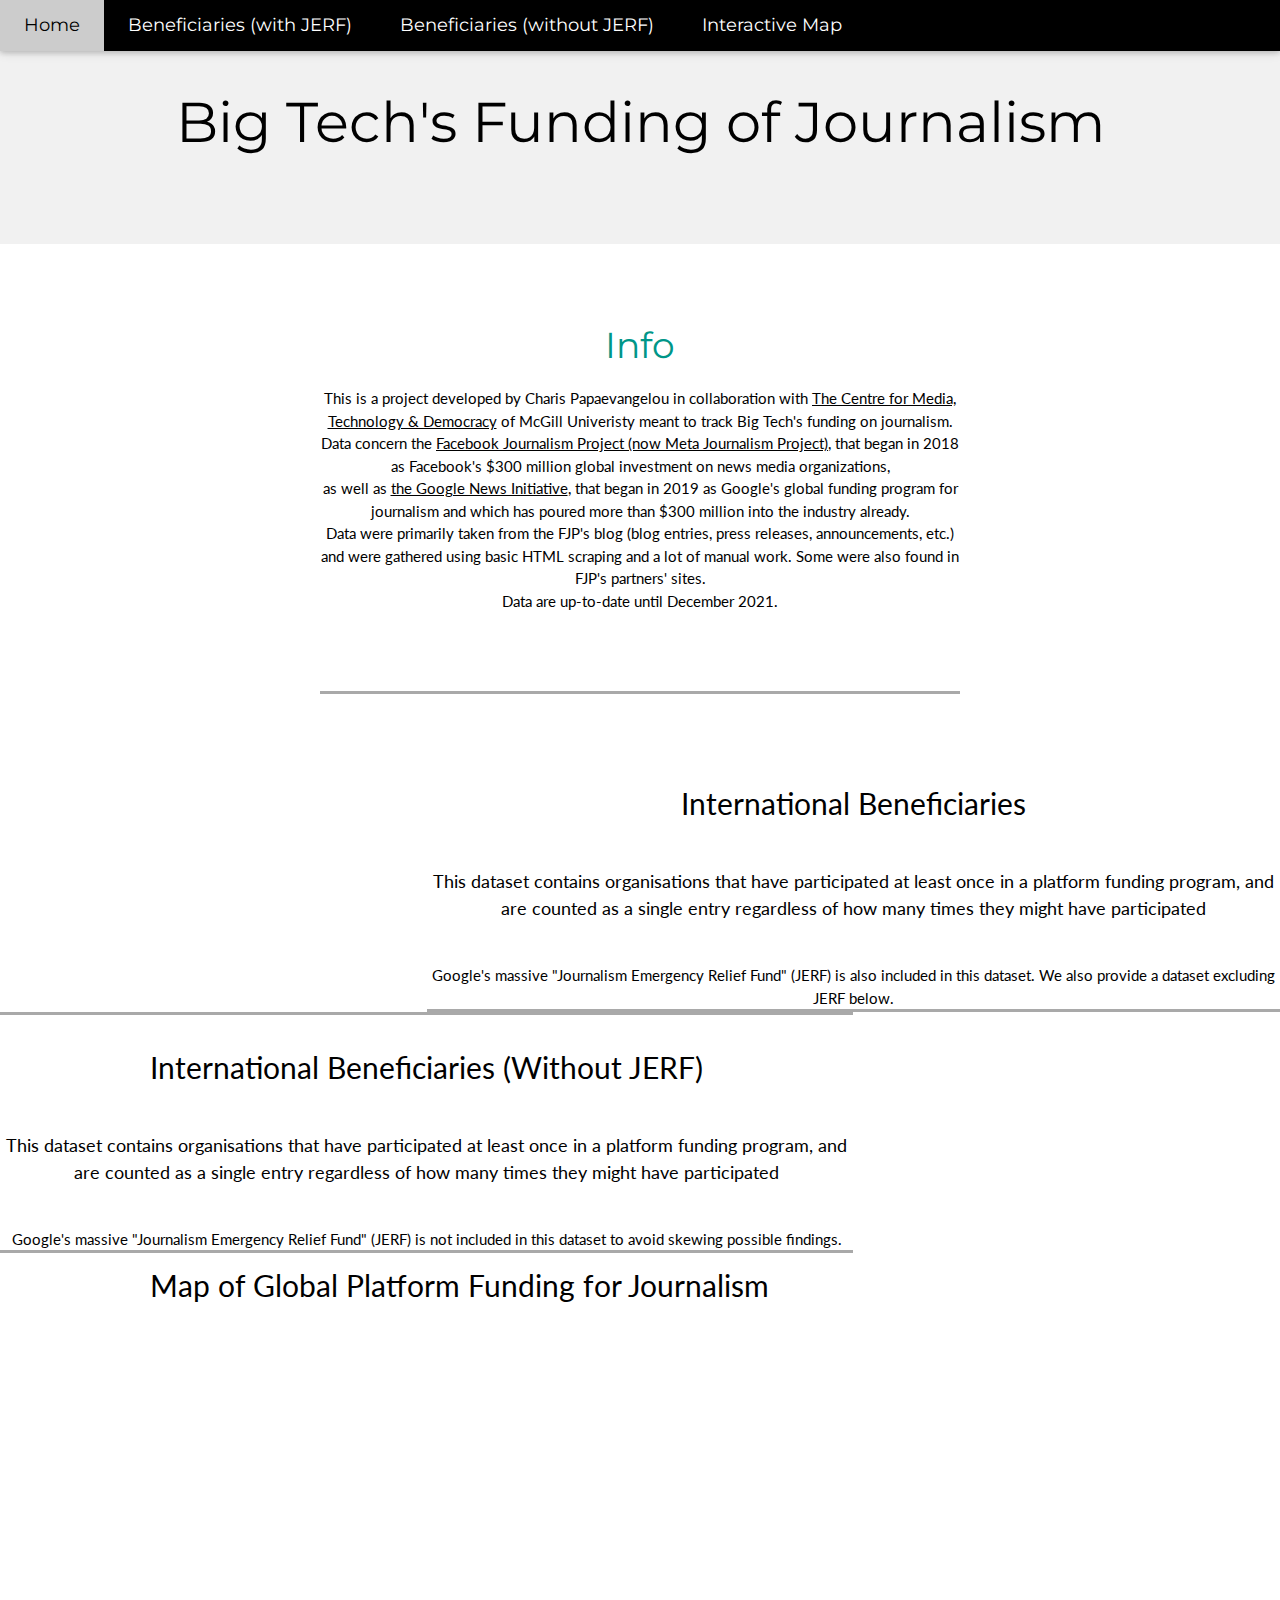
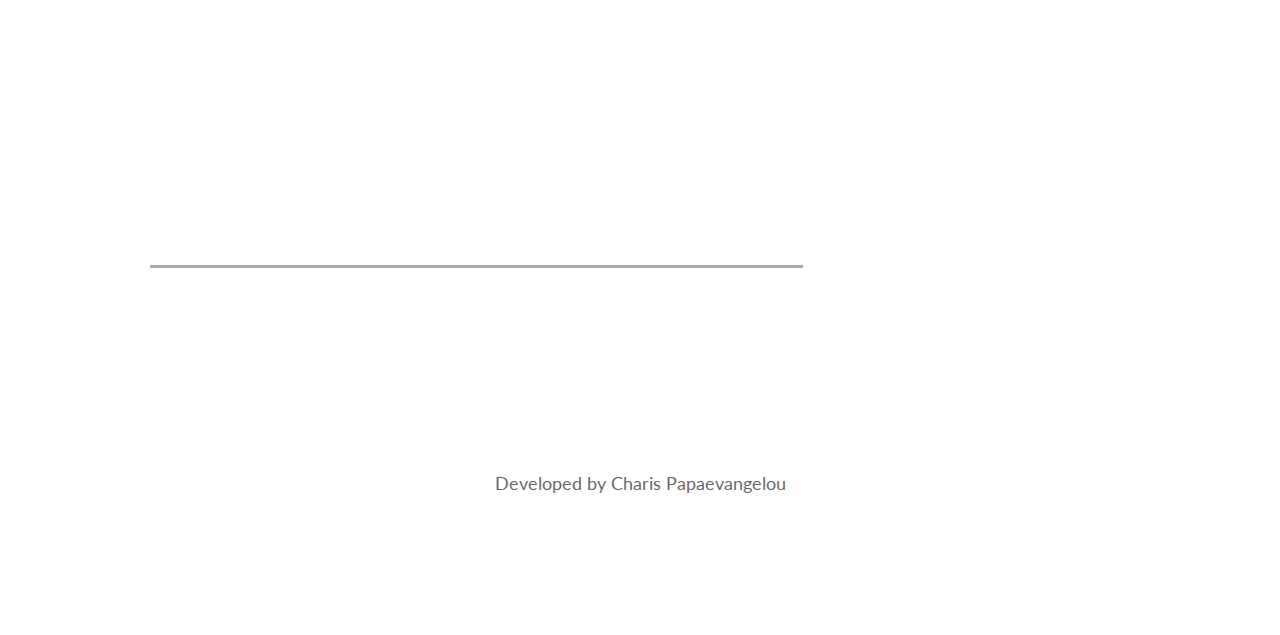
==== commit 0634e5ae: "Update index.html" ====
--- a/index.html
+++ b/index.html
@@ -83,7 +83,7 @@
       <i class="w3-padding-64 w3-text-red w3-margin-right"></i>
     </div>
     <div class="w3-twothird" style="border-bottom: solid; border-color: darkgray">
-      <h2>Funding Intermediaries</h2>
+      <h2>International Beneficiaries (Without JERF)</h2>
 <h5 class="w3-padding-32">This dataset contains organisations that have participated at least once in a platform funding program, and are counted as a single entry regardless of how many times they might have participated <br></h5>
     Google's massive "Journalism Emergency Relief Fund" (JERF) is not included in this dataset to avoid skewing possible findings. </div>
 <script
